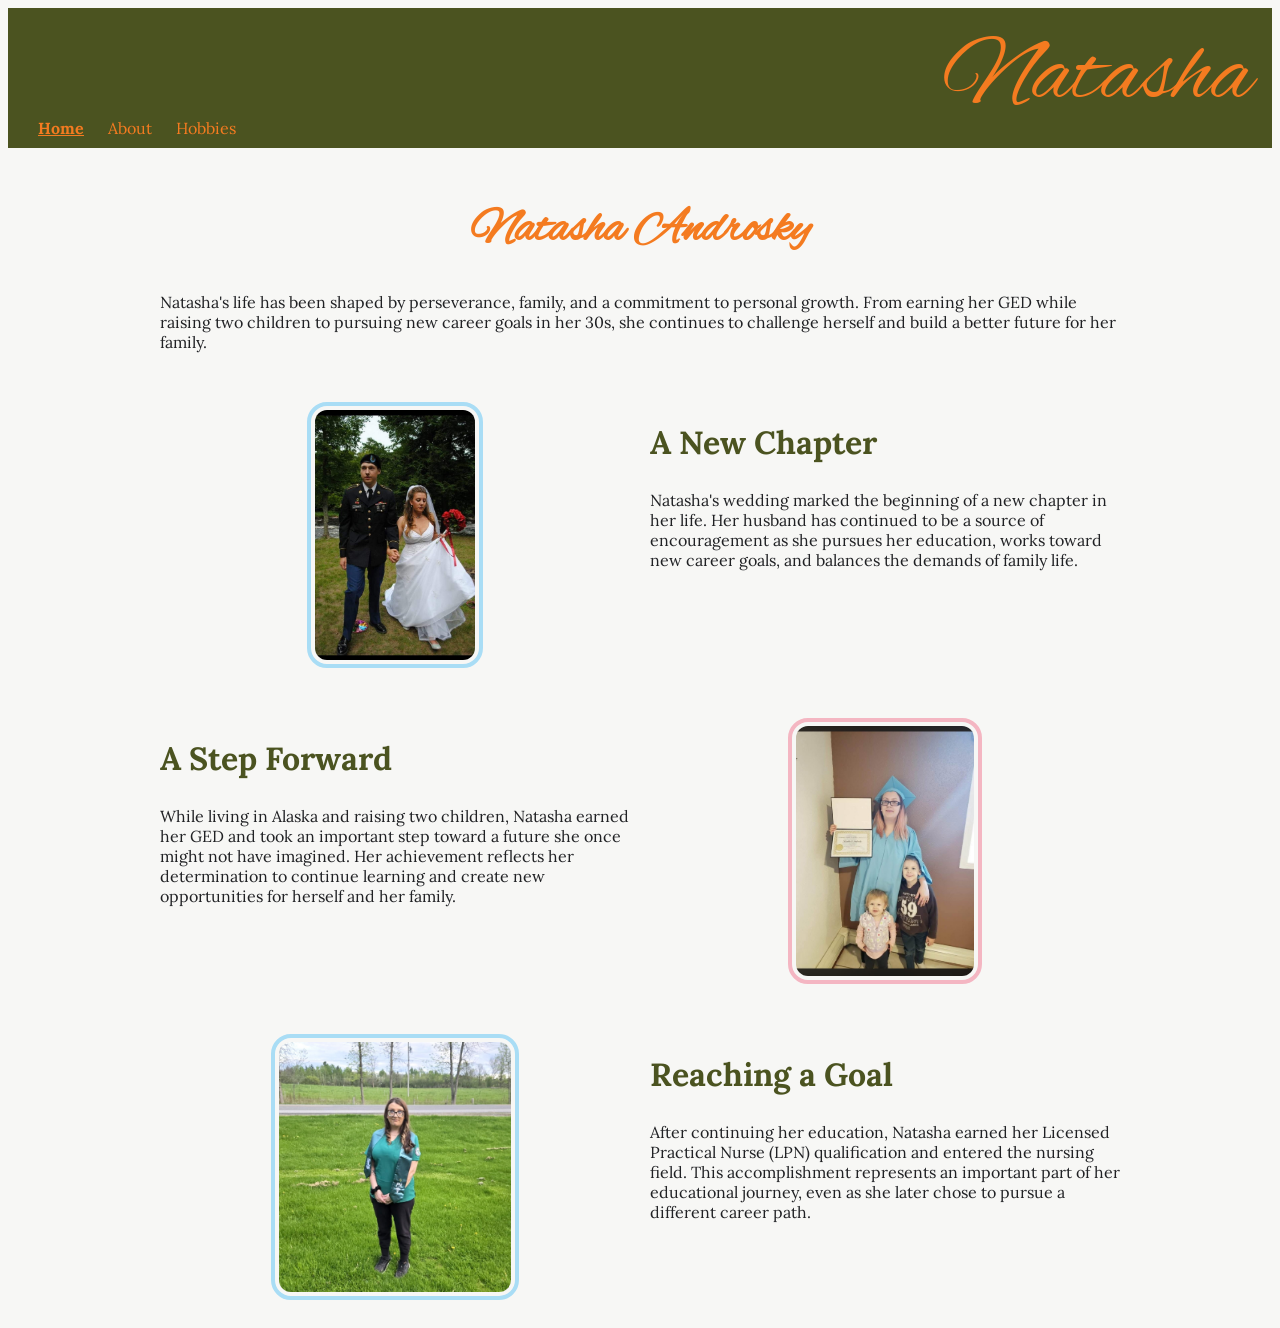
==== index.html @ 3051867f "Complete first iteration of bioSite" ====
<!--
Brandon Androsky
10/15/2026
bioSite
-->
<!DOCTYPE html>
<html lang="en">

<head>
    <title>bioSite - Landing</title>
    <link href="site.css" rel="stylesheet" type="text/css">
</head>

<body>
    <header>
        <nav>
            <ul>
                <li><a class="current-page" href="index.html">Home</a></li>
                <li><a href="about.html">About</a></li>
                <li><a href="hobbies.html">Hobbies</a></li>
            </ul>
        </nav>
        <p class="name">Natasha</p>
    </header>

    <main>
        <h1>Natasha Androsky</h1>

        <p>Natasha's life has been shaped by perseverance, family, and a commitment to personal growth. From earning
            her
            GED while raising two children to pursuing new career goals in her 30s, she continues to challenge
            herself
            and build a better future for her family.</p>


        <section class="pair">
            <img src="Images/Wedding.jpg" alt="Natasha and her husband on their wedding day" class="blue rounded">
            <div>
                <h2>A New Chapter</h2>
                <p>Natasha's wedding marked the beginning of a new chapter in her life. Her husband has continued to be
                    a source of encouragement as she pursues her education, works toward new career goals, and balances
                    the demands of family life.</p>
            </div>
        </section>

        <section class="pair">
            <div>
                <h2>A Step Forward</h2>
                <p>While living in Alaska and raising two children, Natasha earned her GED and took an important step
                    toward a future she once might not have imagined. Her achievement reflects her determination to
                    continue learning and create new opportunities for herself and her family.</p>
            </div>
            <img src="Images/GED.jpg" alt="Natasha with her GED" class="pink rounded">
        </section>

        <section class="pair">
            <img src="Images/LPN.jpg" alt="Natasha after LPN graduation" class="blue rounded">
            <div>
                <h2>Reaching a Goal</h2>
                <p>After continuing her education, Natasha earned her Licensed Practical Nurse (LPN) qualification and
                    entered the nursing field. This accomplishment represents an important part of her educational
                    journey, even as she later chose to pursue a different career path.</p>
            </div>
        </section>
    </main>
</body>

</html>
---- site.css ----
@import url('https://fonts.googleapis.com/css2?family=Alex+Brush&family=Lora:wght@400;500;600;700&display=swap');

header {
    display: grid;
    grid-template-columns: 1fr auto;
    background-color: #4B5320;
    align-items: end;
    padding: 10px 20px;
}

nav ul {
    list-style-type: none;
    padding: 0;
    margin: 0;
}

nav li {
    display: inline;
}

nav a {
    color: #F47B20;
    text-decoration: none;
    font-family: "Lora", Georgia, serif;
    margin: 0 10px;
}

.current-page {
    font-weight: bold;
    text-decoration: underline;
}

.name {
    font-family: 'Alex Brush', cursive;
    font-size: 6em;
    color: #F47B20;
    margin: 0;
}

main {
    max-width: 960px;
    margin: 0 auto;
    padding: 20px;
}

body {
    background-color: #F7F7F5;
    color: #202124;
    font-family: "Lora", Georgia, serif;
}

h1 {
    font-family: 'Alex Brush', cursive;
    font-size: 3em;
    color: #F47B20;
    text-align: center;
}

h2 {
    font-family: "Lora", Georgia, serif;
    font-size: 2em;
    color: #4B5320;
    margin-top: 20px;
}

.blue {
    border: 4px solid #A9DDF5;
    padding: 4px;
}

.pink {
    border: 4px solid #F4B6C2;
    padding: 4px;
}

.rounded {
    border-radius: 20px;
}

.portrait {
    width: 300px;
    height: auto;
    display: block;
    margin: 0 auto;
}

.pair {
    display: grid;
    grid-template-columns: 1fr 1fr;
    gap: 20px;
    margin-top: 50px;
}

.pair img {
    max-height: 250px;
    width: auto;
    justify-self: center;
}

article p {
    margin-bottom: 1em;
    line-height: 1.6;
}
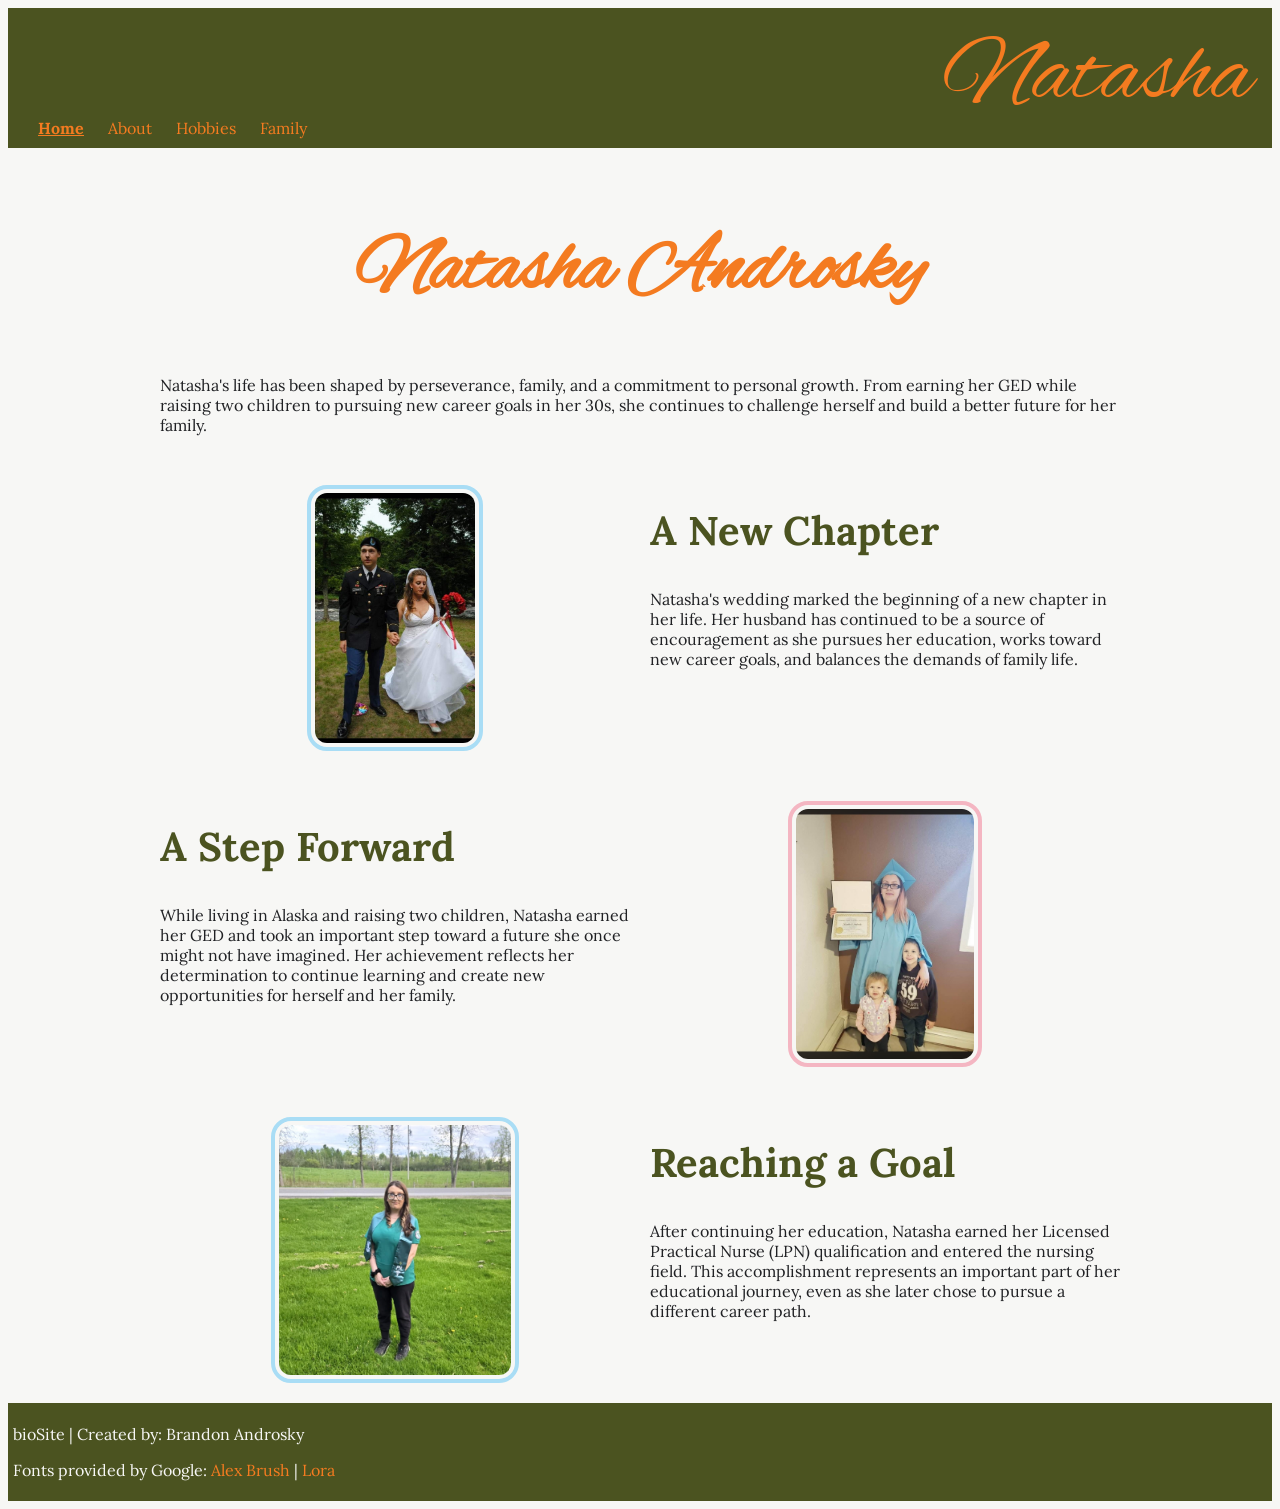
==== commit 17fd1e14: "Add family page and footer, refine content" ====
--- a/index.html
+++ b/index.html
@@ -7,7 +7,7 @@
 <html lang="en">
 
 <head>
-    <title>bioSite - Landing</title>
+    <title>bioSite - Home</title>
     <link href="site.css" rel="stylesheet" type="text/css">
 </head>
 
@@ -18,6 +18,7 @@
                 <li><a class="current-page" href="index.html">Home</a></li>
                 <li><a href="about.html">About</a></li>
                 <li><a href="hobbies.html">Hobbies</a></li>
+                <li><a href="family.html">Family</a></li>
             </ul>
         </nav>
         <p class="name">Natasha</p>
@@ -26,10 +27,8 @@
     <main>
         <h1>Natasha Androsky</h1>
 
-        <p>Natasha's life has been shaped by perseverance, family, and a commitment to personal growth. From earning
-            her
-            GED while raising two children to pursuing new career goals in her 30s, she continues to challenge
-            herself
+        <p>Natasha's life has been shaped by perseverance, family, and a commitment to personal growth. From earning her
+            GED while raising two children to pursuing new career goals in her 30s, she continues to challenge herself
             and build a better future for her family.</p>
 
 
@@ -63,6 +62,14 @@
             </div>
         </section>
     </main>
+
+    <footer>
+        <p>bioSite | Created by: Brandon Androsky</p>
+        <p>Fonts provided by Google:
+            <a href="https://fonts.google.com/specimen/Alex+Brush">Alex Brush</a> |
+            <a href=https://fonts.google.com/specimen/Lora">Lora</a>
+        </p>
+    </footer>
 </body>
 
 </html>
--- a/site.css
+++ b/site.css
@@ -1,3 +1,8 @@
+/*
+Brandon Androsky
+10/15/2026
+bioSite
+*/
 @import url('https://fonts.googleapis.com/css2?family=Alex+Brush&family=Lora:wght@400;500;600;700&display=swap');
 
 header {
@@ -51,14 +56,14 @@
 
 h1 {
     font-family: 'Alex Brush', cursive;
-    font-size: 3em;
+    font-size: 5em;
     color: #F47B20;
     text-align: center;
 }
 
 h2 {
     font-family: "Lora", Georgia, serif;
-    font-size: 2em;
+    font-size: 2.5em;
     color: #4B5320;
     margin-top: 20px;
 }
@@ -97,7 +102,51 @@
     justify-self: center;
 }
 
-article p {
+.bio p {
     margin-bottom: 1em;
     line-height: 1.6;
+}
+
+.family-intro {
+    text-align: center;
+    margin-bottom: 100px;
+}
+
+.family-gallery {
+    display: grid;
+    grid-template-columns: 1fr 1fr;
+    gap: 20px;
+    justify-items: center;
+}
+
+.family-member {
+    text-align: center;
+    margin-bottom: 20px;
+}
+
+.family-member p {
+    line-height: 1.6;
+}
+
+.family-photo {
+    max-height: 350px;
+    width: auto;
+}
+
+.quote {
+    font-style: italic;
+    margin-top: 10px;
+}
+
+footer {
+    background-color: #4B5320;
+    padding: 5px;
+    color: #F7F7F5;
+
+}
+
+footer a {
+    text-decoration: none;
+    color: #F47B20;
+
 }
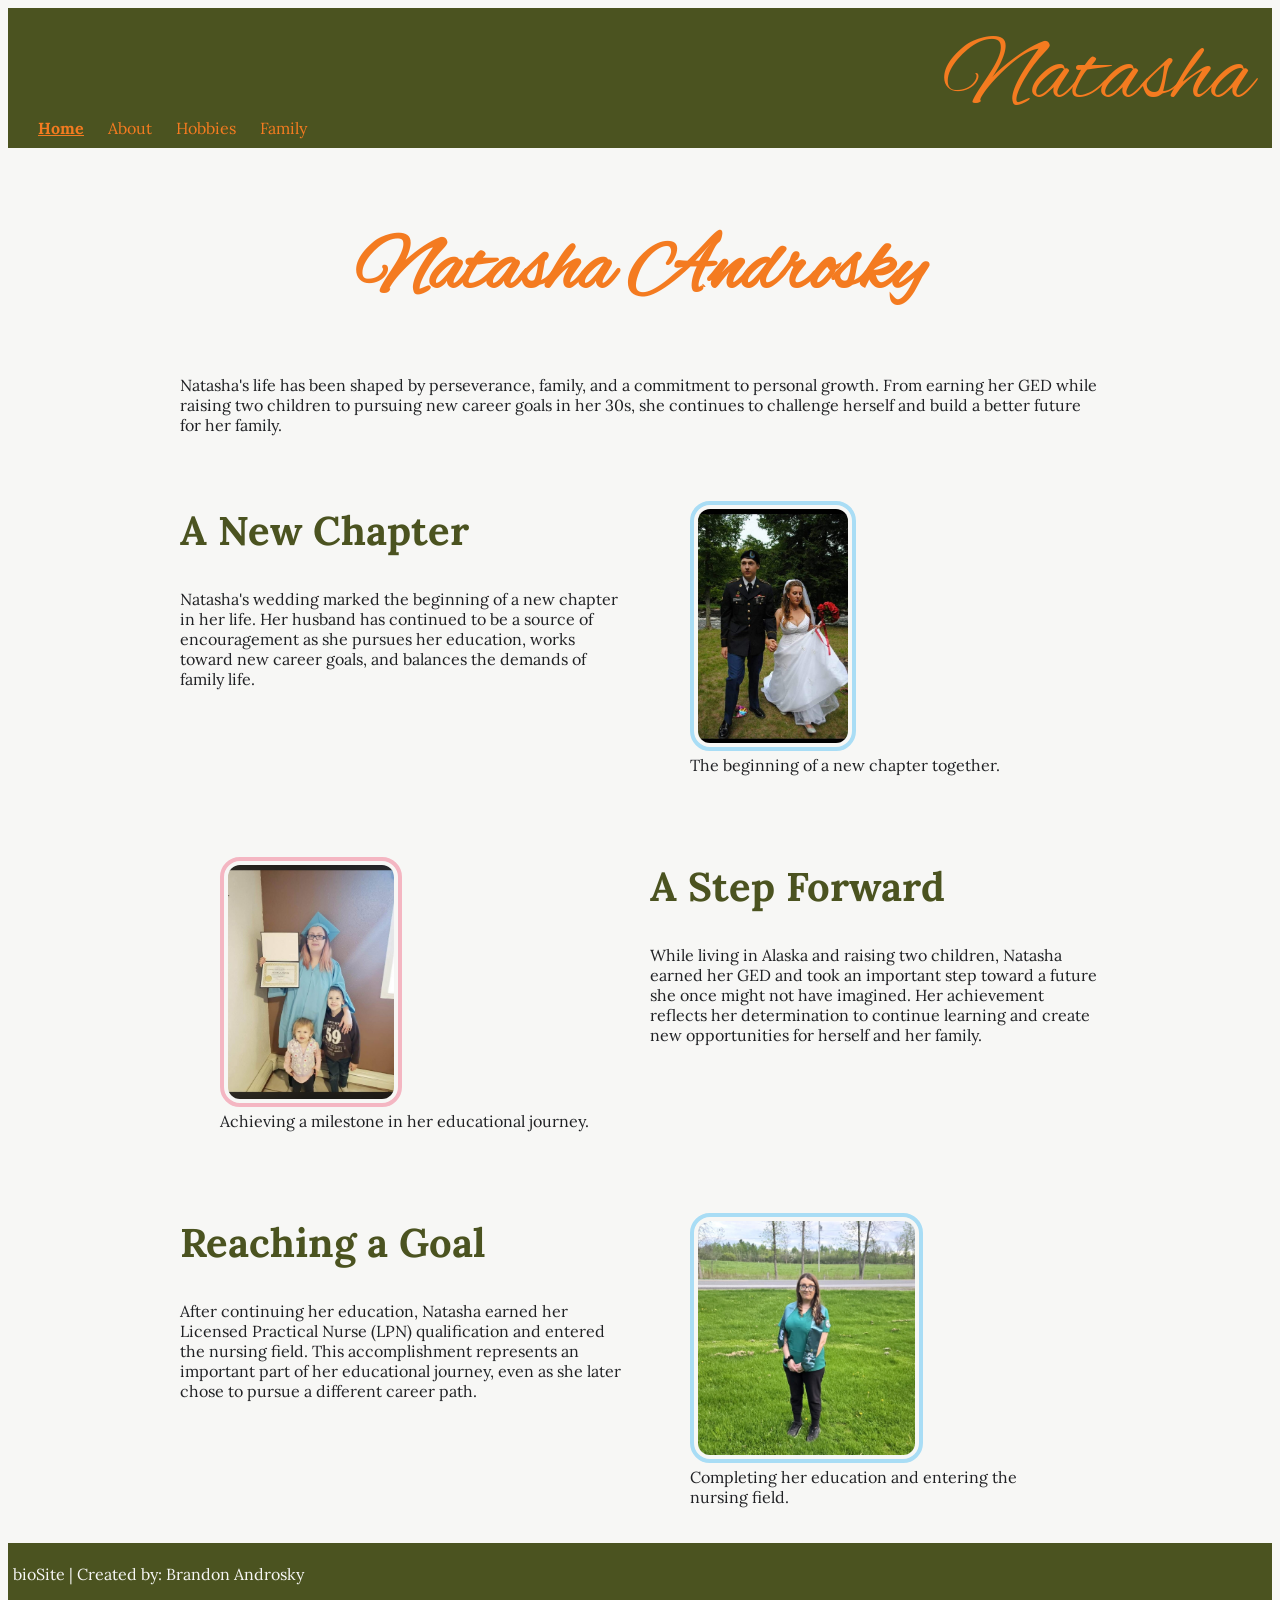
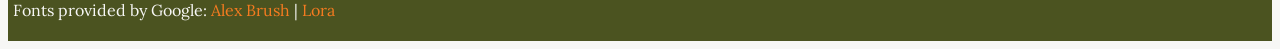
==== commit daaa1e58: "Improve responsive layouts and project documentation" ====
--- a/index.html
+++ b/index.html
@@ -33,33 +33,44 @@
 
 
         <section class="pair">
-            <img src="Images/Wedding.jpg" alt="Natasha and her husband on their wedding day" class="blue rounded">
             <div>
                 <h2>A New Chapter</h2>
                 <p>Natasha's wedding marked the beginning of a new chapter in her life. Her husband has continued to be
                     a source of encouragement as she pursues her education, works toward new career goals, and balances
                     the demands of family life.</p>
             </div>
+            <figure>
+                <img src="Images/Wedding.jpg" alt="Natasha and her husband on their wedding day" class="blue rounded">
+                <figcaption>The beginning of a new chapter together.</figcaption>
+            </figure>
+
         </section>
 
-        <section class="pair">
+        <section class="pair image-first">
             <div>
                 <h2>A Step Forward</h2>
                 <p>While living in Alaska and raising two children, Natasha earned her GED and took an important step
                     toward a future she once might not have imagined. Her achievement reflects her determination to
                     continue learning and create new opportunities for herself and her family.</p>
             </div>
-            <img src="Images/GED.jpg" alt="Natasha with her GED" class="pink rounded">
+            <figure>
+                <img src="Images/GED.jpg" alt="Natasha with her GED" class="pink rounded">
+                <figcaption>Achieving a milestone in her educational journey.</figcaption>
+            </figure>
         </section>
 
         <section class="pair">
-            <img src="Images/LPN.jpg" alt="Natasha after LPN graduation" class="blue rounded">
             <div>
                 <h2>Reaching a Goal</h2>
                 <p>After continuing her education, Natasha earned her Licensed Practical Nurse (LPN) qualification and
                     entered the nursing field. This accomplishment represents an important part of her educational
                     journey, even as she later chose to pursue a different career path.</p>
             </div>
+            <figure>
+                <img src="Images/LPN.jpg" alt="Natasha after LPN graduation" class="blue rounded">
+                <figcaption>Completing her education and entering the nursing field.</figcaption>
+            </figure>
+
         </section>
     </main>
 
@@ -67,7 +78,7 @@
         <p>bioSite | Created by: Brandon Androsky</p>
         <p>Fonts provided by Google:
             <a href="https://fonts.google.com/specimen/Alex+Brush">Alex Brush</a> |
-            <a href=https://fonts.google.com/specimen/Lora">Lora</a>
+            <a href="https://fonts.google.com/specimen/Lora">Lora</a>
         </p>
     </footer>
 </body>
--- a/site.css
+++ b/site.css
@@ -3,8 +3,11 @@
 10/15/2026
 bioSite
 */
+
+/*Google Fonts*/
 @import url('https://fonts.googleapis.com/css2?family=Alex+Brush&family=Lora:wght@400;500;600;700&display=swap');
 
+/*Header and Navigation*/
 header {
     display: grid;
     grid-template-columns: 1fr auto;
@@ -42,6 +45,11 @@
     margin: 0;
 }
 
+/*General Page Styling and Typography*/
+* {
+    box-sizing: border-box;
+}
+
 main {
     max-width: 960px;
     margin: 0 auto;
@@ -68,6 +76,13 @@
     margin-top: 20px;
 }
 
+.bio p {
+    margin-bottom: 1em;
+    line-height: 1.6;
+}
+
+
+/*Image Styling*/
 .blue {
     border: 4px solid #A9DDF5;
     padding: 4px;
@@ -87,8 +102,15 @@
     height: auto;
     display: block;
     margin: 0 auto;
-}
-
+    max-width: 100%;
+}
+
+.bio figure {
+    text-align: center;
+    margin: 0 auto;
+}
+
+/*Home and Hobbies Page Layout*/
 .pair {
     display: grid;
     grid-template-columns: 1fr 1fr;
@@ -96,17 +118,33 @@
     margin-top: 50px;
 }
 
+.pair>div {
+    grid-column: 1;
+    grid-row: 1;
+}
+
+.pair>figure {
+    grid-column: 2;
+    grid-row: 1;
+}
+
+.pair.image-first>div {
+    grid-column: 2;
+    grid-row: 1;
+}
+
+.pair.image-first>figure {
+    grid-column: 1;
+    grid-row: 1;
+}
+
 .pair img {
     max-height: 250px;
     width: auto;
     justify-self: center;
 }
 
-.bio p {
-    margin-bottom: 1em;
-    line-height: 1.6;
-}
-
+/*Family Page Layout*/
 .family-intro {
     text-align: center;
     margin-bottom: 100px;
@@ -131,6 +169,7 @@
 .family-photo {
     max-height: 350px;
     width: auto;
+    max-width: 100%;
 }
 
 .quote {
@@ -138,6 +177,7 @@
     margin-top: 10px;
 }
 
+/*Footer Styling*/
 footer {
     background-color: #4B5320;
     padding: 5px;
@@ -149,4 +189,44 @@
     text-decoration: none;
     color: #F47B20;
 
+}
+
+/*Responsive Design*/
+@media (max-width: 700px) {
+
+    /*Adjusts page layout and navigation for smaller screens.*/
+    .pair {
+        grid-template-columns: 1fr;
+    }
+
+    .family-gallery {
+        grid-template-columns: 1fr;
+    }
+
+    nav ul {
+        display: flex;
+        flex-wrap: wrap;
+        justify-content: center;
+    }
+
+    .pair>div {
+        grid-column: 1;
+        grid-row: 1;
+    }
+
+    .pair>figure {
+        grid-column: 1;
+        grid-row: 2;
+    }
+
+    /*Overrides image placement to stack content vertically.*/
+    .pair.image-first>div {
+        grid-column: 1;
+        grid-row: 1;
+    }
+
+    .pair.image-first>figure {
+        grid-column: 1;
+        grid-row: 2;
+    }
 }
